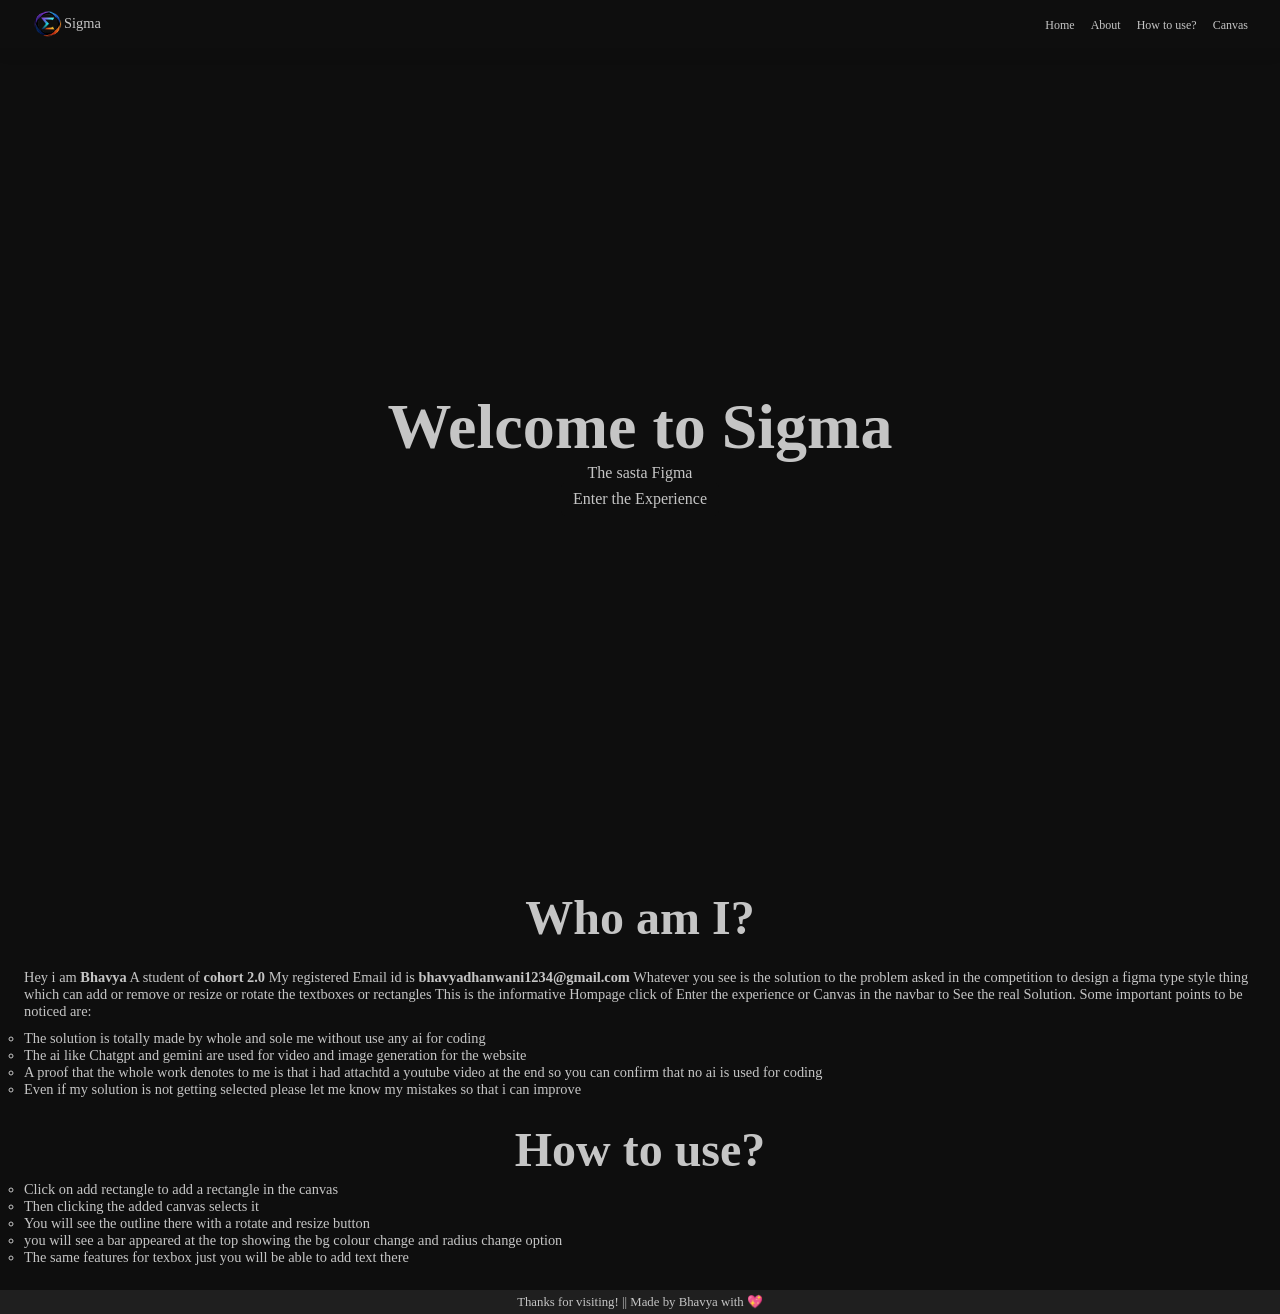
==== index.html @ c04f553e "initial commit" ====
<!DOCTYPE html>
<html lang="en">

<head>
    <meta charset="UTF-8">
    <meta name="viewport" content="width=device-width, initial-scale=1.0">
    <title>Sigma</title>
    <link rel="stylesheet" href="./style.css">
    <link rel="shortcut icon" href="./images/logo.png" type="image/x-icon">
</head>

<body>

    <nav>
        <div class="logo">
            <img src="./images/logo.png" alt="Logo" class="logoImg">
            <div class="brand">Sigma</div>
        </div>
        <ul class="items" id="items">
            <li class="item"><a class="close" href="#hero">Home</a></li>
            <li class="item"><a class="close" href="#about">About</a></li>
            <li class="item"><a class="close" href="#useage">How to use?</a></li>
            <li class="item"><a href="./editing.html">Canvas</a></li>
        </ul>
        <div class="hamburger" id="hamburger">
            <span class="line"></span>
            <span class="line"></span>
            <span class="line"></span>
        </div>
    </nav>

    <section class="hero" id="hero">
        <div class="content">
            <h1>Welcome to <strong>Sigma</strong></h1>
            <p>The sasta Figma</p>
            <a href="./editing.html">Enter the Experience</a>
        </div>
        <div class="videoCont">
            <video src="./videos/hero.mp4" autoplay loop muted class="video"></video>
        </div>
    </section>

    <section id="about">
        <h1 class="heading">Who am I?</h1>
        <p class="detail">Hey i am <strong>Bhavya</strong> A student of <strong>cohort 2.0</strong> My registered Email id is <strong>bhavyadhanwani1234@gmail.com</strong> Whatever you see is the solution to the problem asked in the competition to design a figma type style thing which can add or remove or resize or rotate the textboxes or rectangles This is the informative Hompage click of Enter the experience or Canvas in the navbar to See the real Solution. Some important points to be noticed are: </p>
        <ul class="impList">
            <li>The solution is totally made by whole and sole me without use any ai for coding</li>
            <li>The ai like Chatgpt and gemini are used for video and image generation for the website</li>
            <li>A proof that the whole work denotes to me is that i had attachtd a youtube video at the end so you can confirm that no ai is used for coding</li>
            <li>Even if my solution is not getting selected please let me know my mistakes so that i can improve</li>
        </ul>
    </section>

    <section id="useage">
        <h1 class="heading">How to use?</h1>
        <ul class="impList">
            <li>Click on add rectangle to add a rectangle in the canvas</li>
            <li>Then clicking the added canvas selects it</li>
            <li>You will see the outline there with a rotate and resize button</li>
            <li>you will see a bar appeared at the top showing the bg colour change and radius change option</li>
            <li>The same features for texbox just you will be able to add text there</li>
        </ul>
    </section>

    <Footer class="footer">
        Thanks for visiting! || Made by Bhavya with 💖
    </Footer>

    <script src="./script.js"></script>
</body>

</html>
---- style.css ----
:root {
    --primary-color: rgb(197, 197, 197);
    --secondary-color: rgb(14, 14, 14);
    --hover-color: rgb(31, 31, 31);
}

* {
    margin: 0;
    padding: 0;
    box-sizing: border-box;
}

body{
    background: var(--secondary-color);
    color: var(--primary-color);
    overflow-x: hidden;
}


/* Navbar  */
nav{
    display: flex;
    justify-content: space-between;
    align-items: center;
    width: 100vw;
    position: sticky;
    top: 0;
    left: 0;
    padding: 0.5rem 2rem;
    background: var(--secondary-color);
    box-shadow: 0px 0px 20px rgba(0, 0, 0, 0.1);
    z-index: 99;
    height: 3rem;
}

.logo{
    display: flex;
    justify-content: center;
    align-items: center;
}

.logoImg {
    width: 2rem;
    height: auto;
}

.brand{
    font-size: 0.9rem;
}

.items {
    display: flex;
    justify-content: center;
    align-items: center;
    list-style-type: none;
    gap: 1rem;
    transition: all 0.3s ease;
}

.item a {
    font-size: 0.75rem;
    text-decoration: none;
    color: var(--primary-color);
}

.hamburger {
    display: none;
    flex-direction: column;
    justify-content: center;
    align-items: center;
    z-index: 99;
    gap: 3px;
    cursor: pointer;
    transition: all 0.3s ease;
}

.line {
    background: var(--primary-color);
    width: 22px;
    height: 2px;
    border-radius: 5px;
    transition: all 0.3s ease;
}

.hamburger.open .line:nth-child(1) {
    transform: translateY(5px) rotate(45deg);
}

.hamburger.open .line:nth-child(2) {
    opacity: 0;
}

.hamburger.open .line:nth-child(3) {
    transform: translateY(-5px) rotate(-45deg);
}

@media screen and (max-width: 400px) {
    .items {
        position: fixed;
        right: -150%;
        top: 0;
        flex-direction: column;
        background: var(--secondary-color);
        height: 100vh;
        width: 100vw;
    }

    .items.open {
        right: 0;
    }

    .item a {
        font-size: 1.5rem;
    }

    .hamburger {
        display: flex;
    }
}



/* Hero */
.hero {
    display: flex;
    justify-content: center;
    align-items: center;
    width: 100vw;
    height: 90vh;
    position: relative;
    overflow: hidden;
}

.content {
    display: flex;
    justify-content: center;
    align-items: center;
    flex-direction: column;
}

.content h1 {
    font-size: 4rem;
}

.content a {
    text-decoration: none;
    color:  var(--primary-color);
    background: var(--secondary-color);
    padding: 0.5rem 0.75rem;
    border-radius: 5px;
    transition: all 0.3s ease;
}

.content a:hover {
    background: var(--hover-color);
    transform: translateY(-2px);
}

.videoCont {
    position: absolute;
    width: 100%;
    height: 100%;
    top: 50%;
    left: 50%;
    transform: translate(-50%, -50%);
    z-index: -1;
}

.video {
    min-width: 100%;
    min-height: 100%;
    width: auto;
    height: auto;
    position: absolute;
    top: 50%;
    left: 50%;
    transform: translate(-50%, -50%);
}

@media screen and (max-width: 510px) {
    .content h1 {
        font-size: 3rem;
    }
}

@media screen and (max-width: 370px) {
    .content h1 {
        font-size: 2rem;
    }
}





/* about  */

#about {
    padding-top: 2rem;
}

.heading {
    font-size: 3rem;
    text-align: center;
}

.impList {
    font-size: 0.9rem;
    list-style-type: circle;
    padding: 1.5rem;
    padding-top: 0.3rem;
}

.detail {
    font-size: 0.9rem;
    padding: 1.5rem;
    padding-bottom: 0.3rem;
}

.footer {
    text-align: center;
    background: var(--hover-color);
    padding: 0.25rem;
    font-size: 0.8rem;
}
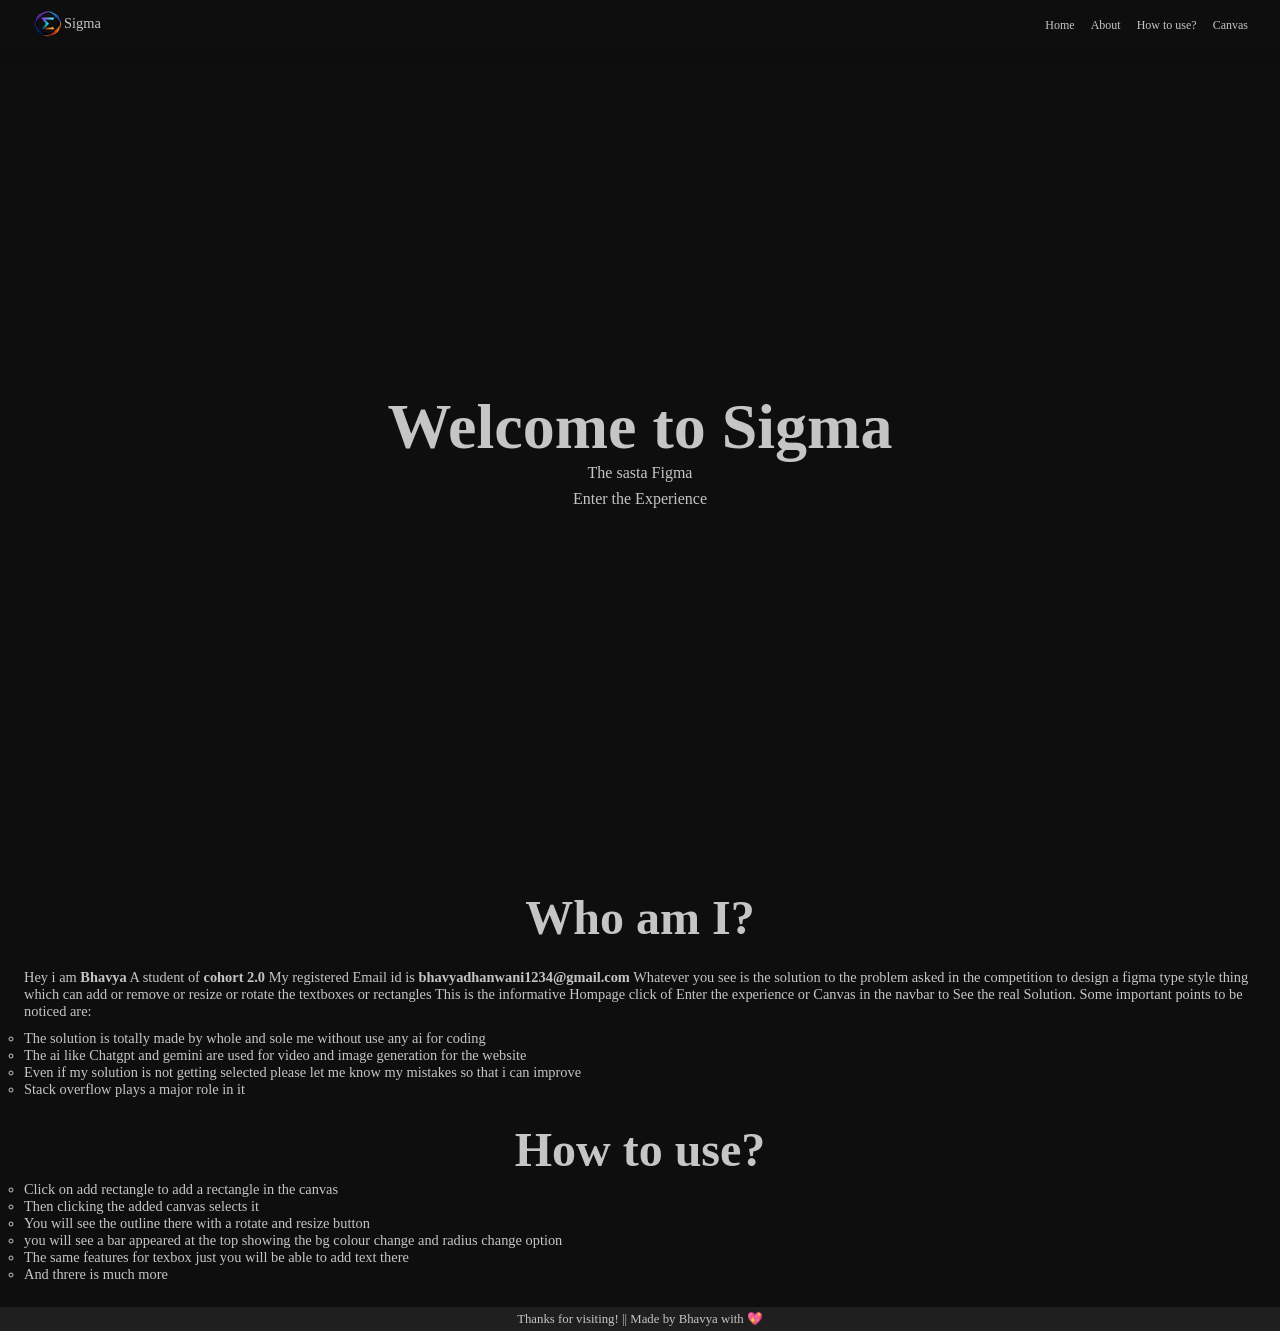
==== commit 238c8a13: "chnages" ====
--- a/index.html
+++ b/index.html
@@ -46,8 +46,8 @@
         <ul class="impList">
             <li>The solution is totally made by whole and sole me without use any ai for coding</li>
             <li>The ai like Chatgpt and gemini are used for video and image generation for the website</li>
-            <li>A proof that the whole work denotes to me is that i had attachtd a youtube video at the end so you can confirm that no ai is used for coding</li>
             <li>Even if my solution is not getting selected please let me know my mistakes so that i can improve</li>
+            <li>Stack overflow plays a major role in it</li>
         </ul>
     </section>
 
@@ -59,6 +59,7 @@
             <li>You will see the outline there with a rotate and resize button</li>
             <li>you will see a bar appeared at the top showing the bg colour change and radius change option</li>
             <li>The same features for texbox just you will be able to add text there</li>
+            <li>And threre is much more</li>
         </ul>
     </section>
 
